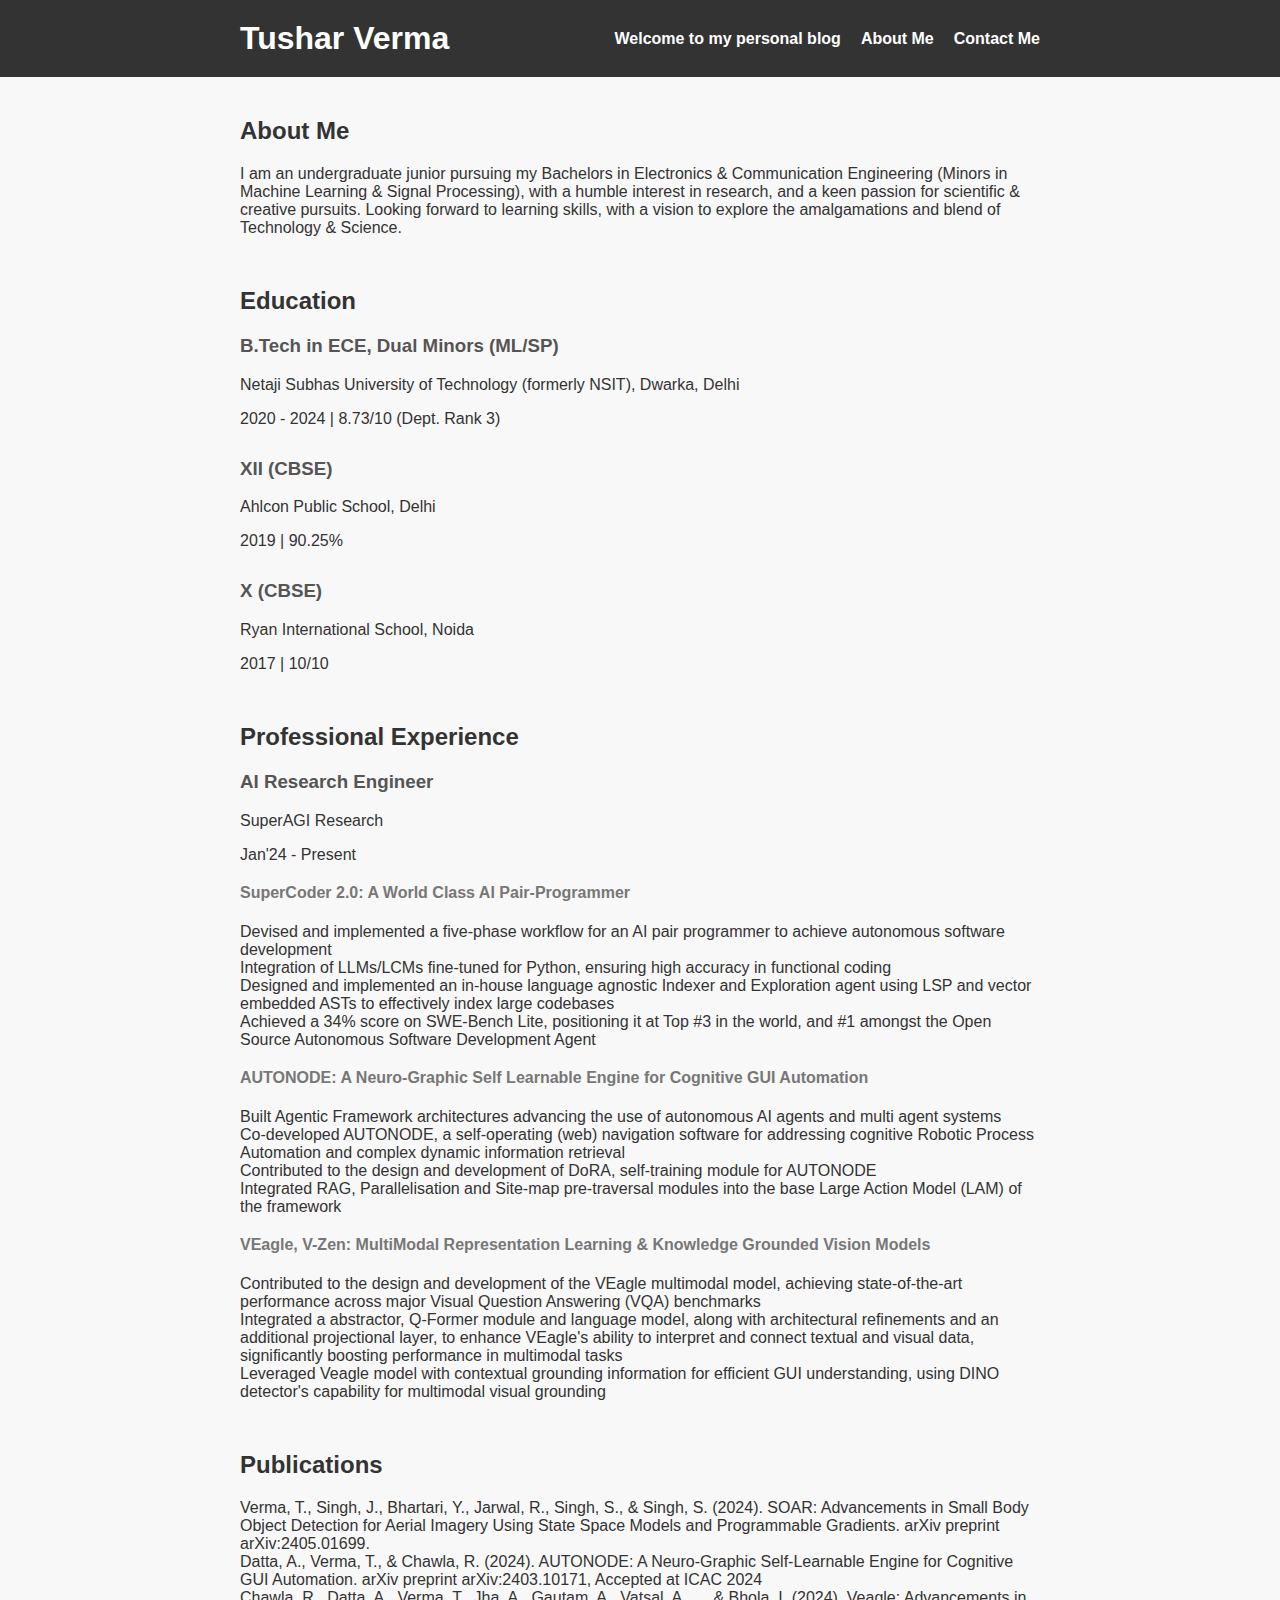
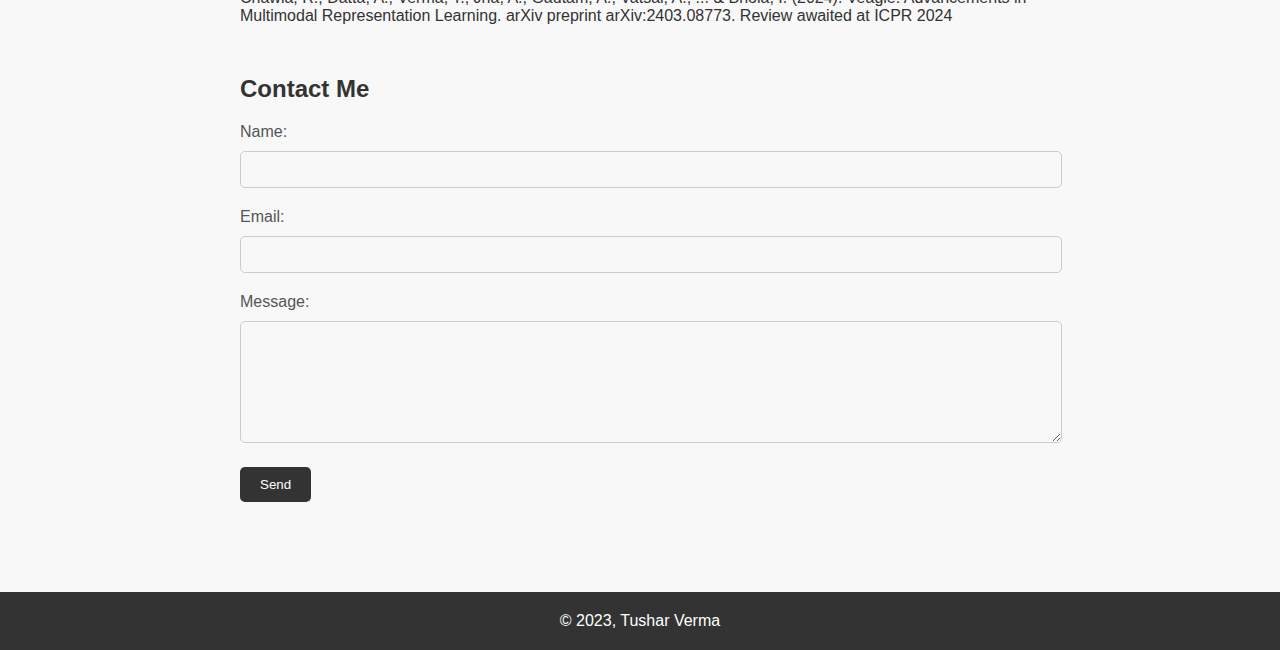
==== about.html @ ec2de63b "[update] about" ====
<!DOCTYPE html>
<html lang="en">
<head>
  <meta charset="UTF-8">
  <meta name="viewport" content="width=device-width, initial-scale=1.0">
  <title>Tushar Verma - AI Researcher</title>
  <link rel="stylesheet" href="style.css">
</head>
<body>
  <header>
    <div class="header-content">
      <h1>Tushar Verma</h1>
      <nav>
        <ul>
          <li><a href="index.html">Welcome to my personal blog</a></li>
          <li><a href="#about-me">About Me</a></li>
          <li><a href="#contact-me">Contact Me</a></li>
        </ul>
      </nav>
    </div>
  </header>

  <main>
    <section id="about-me" class="section">
      <h2>About Me</h2>
      <p>I am an undergraduate junior pursuing my Bachelors in Electronics & Communication Engineering (Minors in Machine Learning & Signal Processing), with a humble interest in research, and a keen passion for scientific & creative pursuits. Looking forward to learning skills, with a vision to explore the amalgamations and blend of Technology & Science.</p>
    </section>

    <section id="education" class="section">
      <h2>Education</h2>
      <div class="education-item">
        <h3>B.Tech in ECE, Dual Minors (ML/SP)</h3>
        <p>Netaji Subhas University of Technology (formerly NSIT), Dwarka, Delhi</p>
        <p>2020 - 2024 | 8.73/10 (Dept. Rank 3)</p>
      </div>
      <div class="education-item">
        <h3>XII (CBSE)</h3>
        <p>Ahlcon Public School, Delhi</p>
        <p>2019 | 90.25%</p>
      </div>
      <div class="education-item">
        <h3>X (CBSE)</h3>
        <p>Ryan International School, Noida</p>
        <p>2017 | 10/10</p>
      </div>
    </section>

    <section id="experience" class="section">
      <h2>Professional Experience</h2>
      <div class="experience-item">
        <h3>AI Research Engineer</h3>
        <p>SuperAGI Research</p>
        <p>Jan'24 - Present</p>
        <div class="project-item">
          <h4>SuperCoder 2.0: A World Class AI Pair-Programmer</h4>
          <ul>
            <li>Devised and implemented a five-phase workflow for an AI pair programmer to achieve autonomous software development</li>
            <li>Integration of LLMs/LCMs fine-tuned for Python, ensuring high accuracy in functional coding</li>
            <li>Designed and implemented an in-house language agnostic Indexer and Exploration agent using LSP and vector embedded ASTs to effectively index large codebases</li>
            <li>Achieved a 34% score on SWE-Bench Lite, positioning it at Top #3 in the world, and #1 amongst the Open Source Autonomous Software Development Agent</li>
          </ul>
        </div>
        <div class="project-item">
          <h4>AUTONODE: A Neuro-Graphic Self Learnable Engine for Cognitive GUI Automation</h4>
          <ul>
            <li>Built Agentic Framework architectures advancing the use of autonomous AI agents and multi agent systems</li>
            <li>Co-developed AUTONODE, a self-operating (web) navigation software for addressing cognitive Robotic Process Automation and complex dynamic information retrieval</li>
            <li>Contributed to the design and development of DoRA, self-training module for AUTONODE</li>
            <li>Integrated RAG, Parallelisation and Site-map pre-traversal modules into the base Large Action Model (LAM) of the framework</li>
          </ul>
        </div>
        <div class="project-item">
          <h4>VEagle, V-Zen: MultiModal Representation Learning & Knowledge Grounded Vision Models</h4>
          <ul>
            <li>Contributed to the design and development of the VEagle multimodal model, achieving state-of-the-art performance across major Visual Question Answering (VQA) benchmarks</li>
            <li>Integrated a abstractor, Q-Former module and language model, along with architectural refinements and an additional projectional layer, to enhance VEagle's ability to interpret and connect textual and visual data, significantly boosting performance in multimodal tasks</li>
            <li>Leveraged Veagle model with contextual grounding information for efficient GUI understanding, using DINO detector's capability for multimodal visual grounding</li>
          </ul>
        </div>
      </div>
    </section>

    <section id="publications" class="section">
      <h2>Publications</h2>
      <ul>
        <li>Verma, T., Singh, J., Bhartari, Y., Jarwal, R., Singh, S., & Singh, S. (2024). SOAR: Advancements in Small Body Object Detection for Aerial Imagery Using State Space Models and Programmable Gradients. arXiv preprint arXiv:2405.01699.</li>
        <li>Datta, A., Verma, T., & Chawla, R. (2024). AUTONODE: A Neuro-Graphic Self-Learnable Engine for Cognitive GUI Automation. arXiv preprint arXiv:2403.10171, Accepted at ICAC 2024</li>
        <li>Chawla, R., Datta, A., Verma, T., Jha, A., Gautam, A., Vatsal, A., ... & Bhola, I. (2024). Veagle: Advancements in Multimodal Representation Learning. arXiv preprint arXiv:2403.08773. Review awaited at ICPR 2024</li>
      </ul>
    </section>

    <section id="contact-me" class="section">
      <h2>Contact Me</h2>
      <form>
        <label for="name">Name:</label>
        <input type="text" id="name" name="name" required>

        <label for="email">Email:</label>
        <input type="email" id="email" name="email" required>

        <label for="message">Message:</label>
        <textarea id="message" name="message" required></textarea>

        <button type="submit">Send</button>
      </form>
    </section>
  </main>

  <footer>
    <p>&copy; 2023, Tushar Verma</p>
  </footer>
</body>
</html>
---- style.css ----
/* Global styles */
body {
  font-family: Arial, sans-serif;
  margin: 0;
  padding: 0;
  color: #333;
  background-color: #f8f8f8;
}

a {
  text-decoration: none;
  color: #333;
}

ul {
  list-style: none;
  margin: 0;
  padding: 0;
}

/* Header styles */
header {
  background-color: #333;
  padding: 20px 0;
}

.header-content {
  max-width: 800px;
  margin: 0 auto;
  display: flex;
  justify-content: space-between;
  align-items: center;
}

header h1 {
  color: #fff;
  margin: 0;
}

header nav ul {
  display: flex;
}

header nav li {
  margin-right: 20px;
}

header nav li:last-child {
  margin-right: 0;
}

header nav li a {
  color: #fff;
  font-weight: bold;
}

header nav li a:hover {
  color: #ccc;
}

/* Main content styles */
main {
  max-width: 800px;
  margin: 0 auto;
  padding: 40px 20px;
}

section {
  margin-bottom: 50px;
}

h2 {
  color: #333;
  margin-top: 0;
}

.education-item, .experience-item {
  margin-bottom: 30px;
}

.education-item h3, .experience-item h3 {
  color: #555;
  margin-top: 0;
}

.project-item {
  margin-top: 20px;
}

.project-item h4 {
  color: #777;
  margin-top: 0;
}

ul li a:hover {
  text-decoration: underline;
}

form label {
  display: block;
  margin-bottom: 10px;
  color: #555;
}

form input,
form textarea {
  width: 100%;
  padding: 10px;
  border: 1px solid #ccc;
  border-radius: 5px;
  margin-bottom: 20px;
  background-color: #f8f8f8;
}

form textarea {
  height: 100px;
}

form button {
  background-color: #333;
  color: #fff;
  padding: 10px 20px;
  border: none;
  border-radius: 5px;
  cursor: pointer;
}

form button:hover {
  background-color: #555;
}

/* Footer styles */
footer {
  background-color: #333;
  color: #fff;
  text-align: center;
  padding: 20px;
}

footer p {
  margin: 0;
}
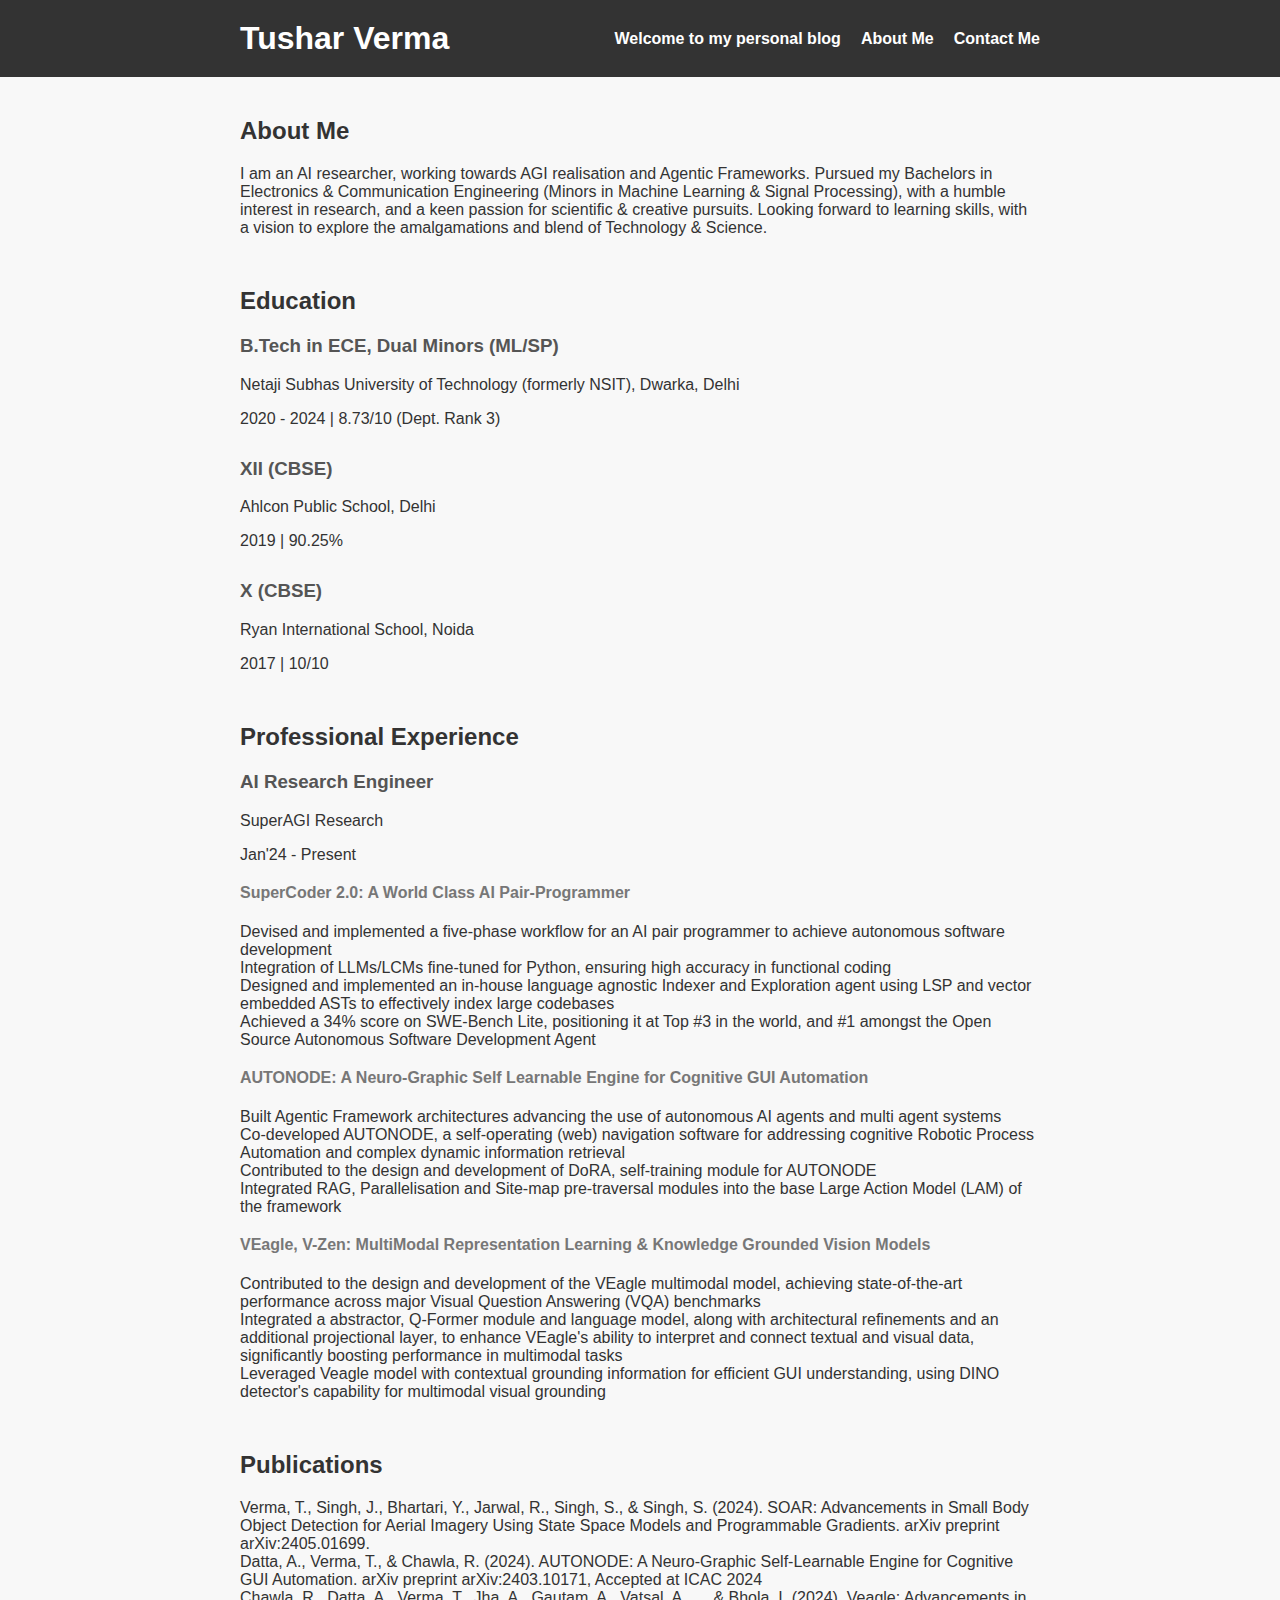
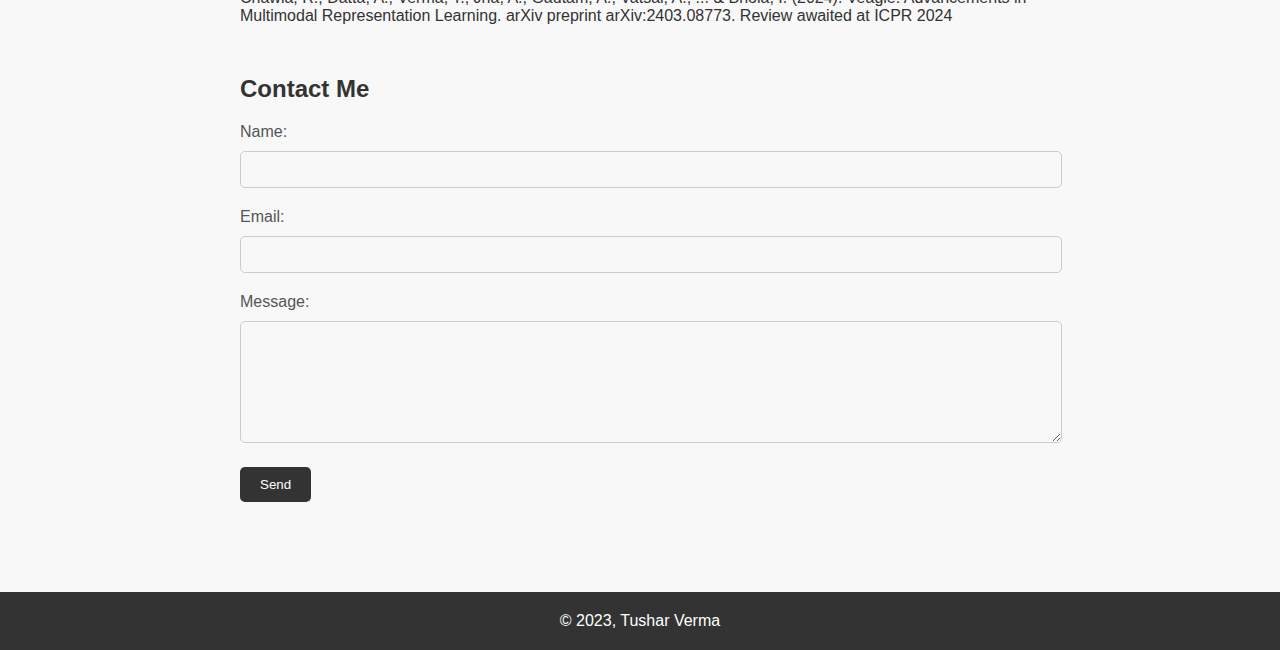
==== commit 85236086: "Update" ====
--- a/about.html
+++ b/about.html
@@ -23,7 +23,7 @@
   <main>
     <section id="about-me" class="section">
       <h2>About Me</h2>
-      <p>I am an undergraduate junior pursuing my Bachelors in Electronics & Communication Engineering (Minors in Machine Learning & Signal Processing), with a humble interest in research, and a keen passion for scientific & creative pursuits. Looking forward to learning skills, with a vision to explore the amalgamations and blend of Technology & Science.</p>
+      <p>I am an AI researcher, working towards AGI realisation and Agentic Frameworks. Pursued my Bachelors in Electronics & Communication Engineering (Minors in Machine Learning & Signal Processing), with a humble interest in research, and a keen passion for scientific & creative pursuits. Looking forward to learning skills, with a vision to explore the amalgamations and blend of Technology & Science.</p>
     </section>
 
     <section id="education" class="section">
--- a/style.css
+++ b/style.css
@@ -129,6 +129,20 @@
   background-color: #555;
 }
 
+.btn {
+  background-color: #333;
+  color: #fff;
+  padding: 10px 20px;
+  border-radius: 5px;
+  font-weight: bold;
+  display: inline-block;
+  margin-top: 20px;
+}
+
+.btn:hover {
+  background-color: #555;
+}
+
 /* Footer styles */
 footer {
   background-color: #333;
